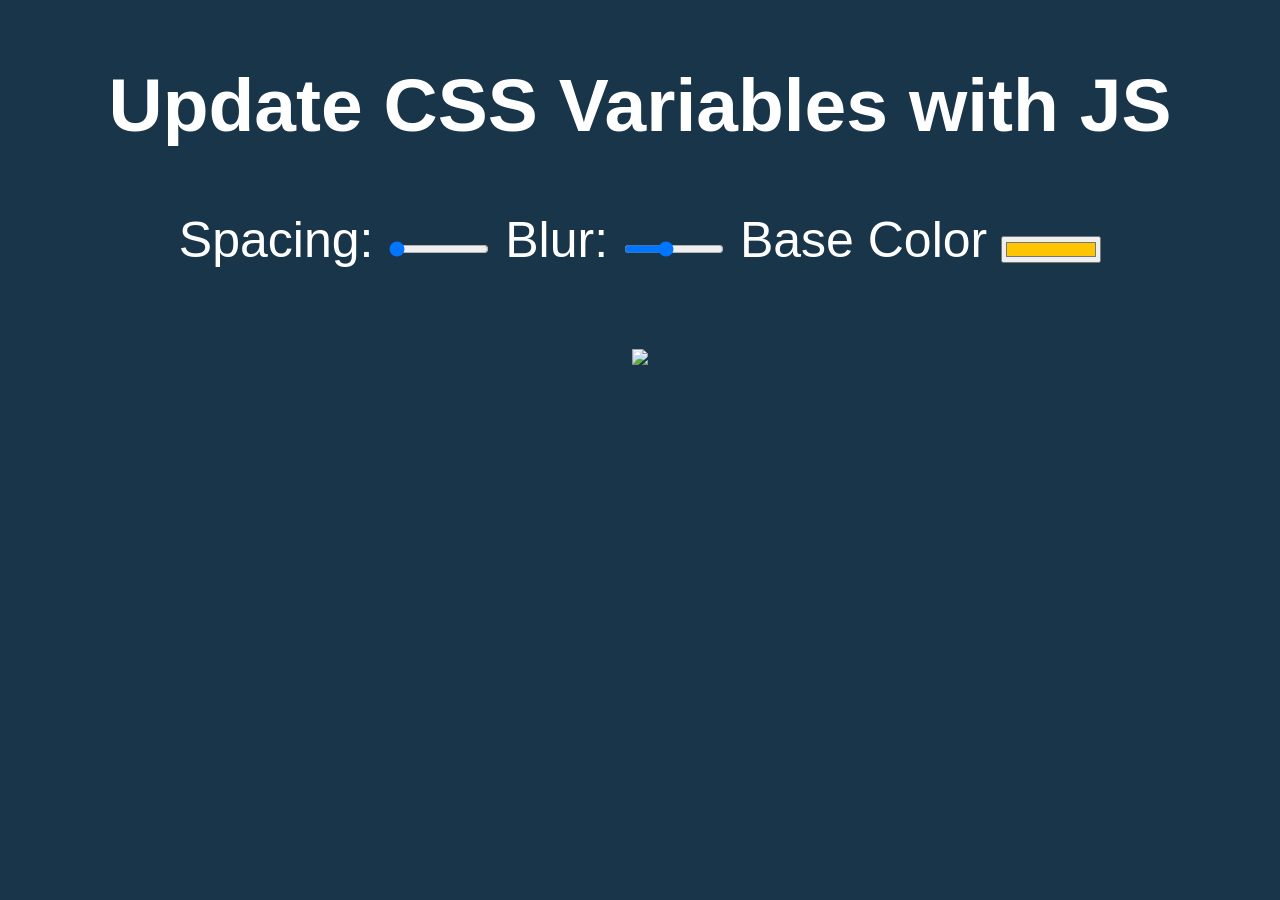
==== 03 - CSS Variables/index.html @ 273ad99b "[ADD] base template and images" ====
<!doctype html>
<html lang="en">
  <head>
    <meta charset="UTF-8" />
    <title>Scoped CSS Variables and JS</title>
    <link rel="icon" href="https://fav.farm/🔥" />

    <link rel="stylesheet" href="styles/styles.css" />
  </head>
  <body>
    <h2>Update CSS Variables with <span class="hl">JS</span></h2>

    <div class="controls">
      <label for="spacing">Spacing:</label>
      <input
        id="spacing"
        type="range"
        name="spacing"
        min="10"
        max="200"
        value="10"
        data-sizing="px"
      />

      <label for="blur">Blur:</label>
      <input
        id="blur"
        type="range"
        name="blur"
        min="0"
        max="25"
        value="10"
        data-sizing="px"
      />

      <label for="base">Base Color</label>
      <input id="base" type="color" name="base" value="#ffc600" />
    </div>

    <img src="https://unsplash.it/800/500?image" />
  </body>
</html>
---- 03 - CSS Variables/styles/styles.css ----
body {
  text-align: center;
  background: #193549;
  color: white;
  font-family: "helvetica neue", sans-serif;
  font-weight: 100;
  font-size: 50px;

  .controls {
    margin-bottom: 50px;
    input {
      width: 100px;
    }
  }
}
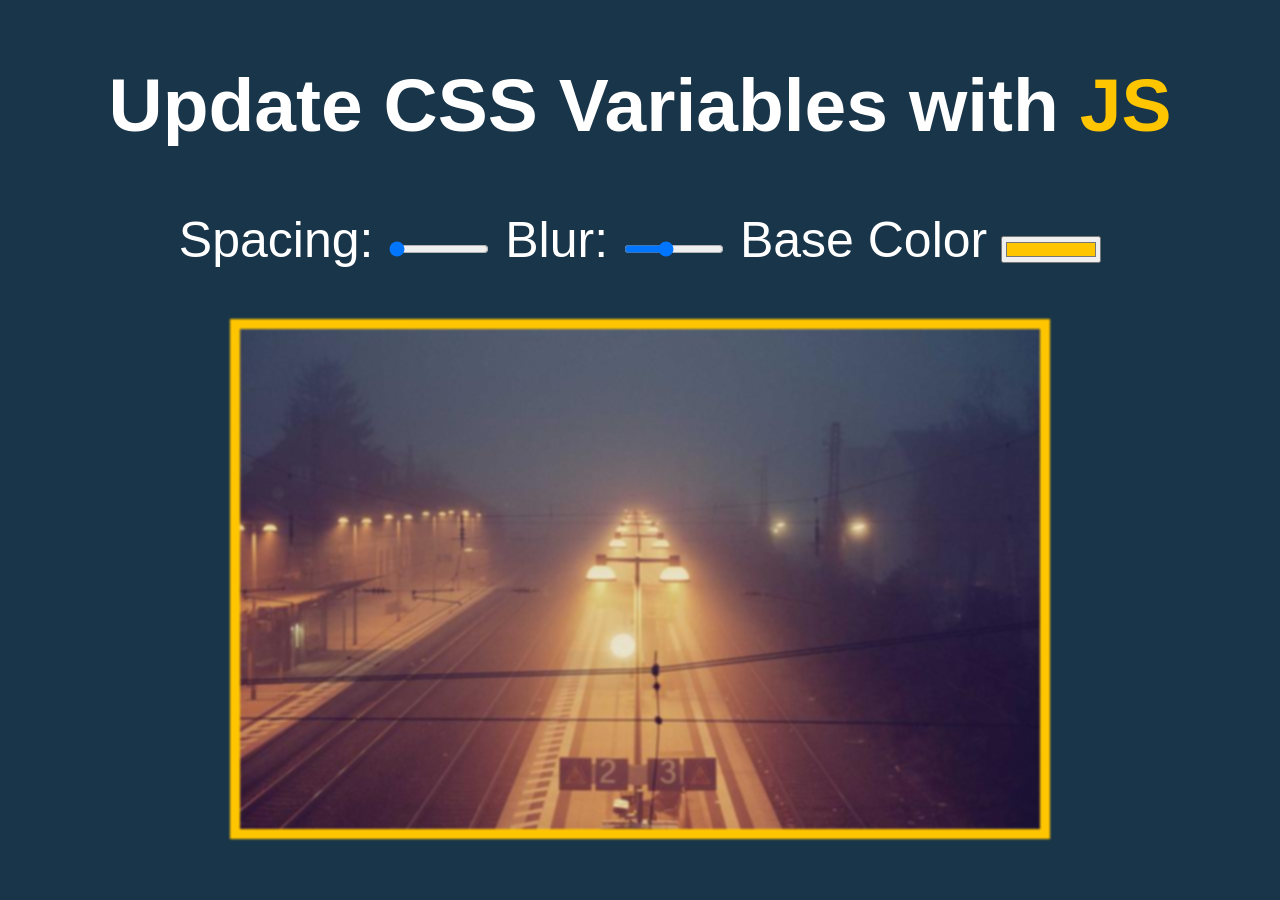
==== commit cfa39276: "[ADD] js logic" ====
--- a/03 - CSS Variables/index.html
+++ b/03 - CSS Variables/index.html
@@ -5,7 +5,7 @@
     <title>Scoped CSS Variables and JS</title>
     <link rel="icon" href="https://fav.farm/🔥" />
 
-    <link rel="stylesheet" href="styles/styles.css" />
+    <link rel="stylesheet" href="src/styles/styles.css" />
   </head>
   <body>
     <h2>Update CSS Variables with <span class="hl">JS</span></h2>
@@ -37,6 +37,8 @@
       <input id="base" type="color" name="base" value="#ffc600" />
     </div>
 
-    <img src="https://unsplash.it/800/500?image" />
+    <img src="src/assets/images/first.jpg" />
+
+    <script src="src/scripts/app.js"></script>
   </body>
 </html>
--- a/03 - CSS Variables/src/styles/styles.css
+++ b/03 - CSS Variables/src/styles/styles.css
@@ -0,0 +1,30 @@
+:root {
+  --base: #ffc600;
+  --spacing: 10px;
+  --blur: 1px;
+}
+
+body {
+  text-align: center;
+  background: #193549;
+  color: white;
+  font-family: "helvetica neue", sans-serif;
+  font-weight: 100;
+  font-size: 50px;
+
+  .hl {
+    color: var(--base);
+  }
+  .controls {
+    margin-bottom: 50px;
+    input {
+      width: 100px;
+    }
+  }
+
+  img {
+    padding: var(--spacing);
+    background-color: var(--base);
+    filter: blur(var(--blur));
+  }
+}
